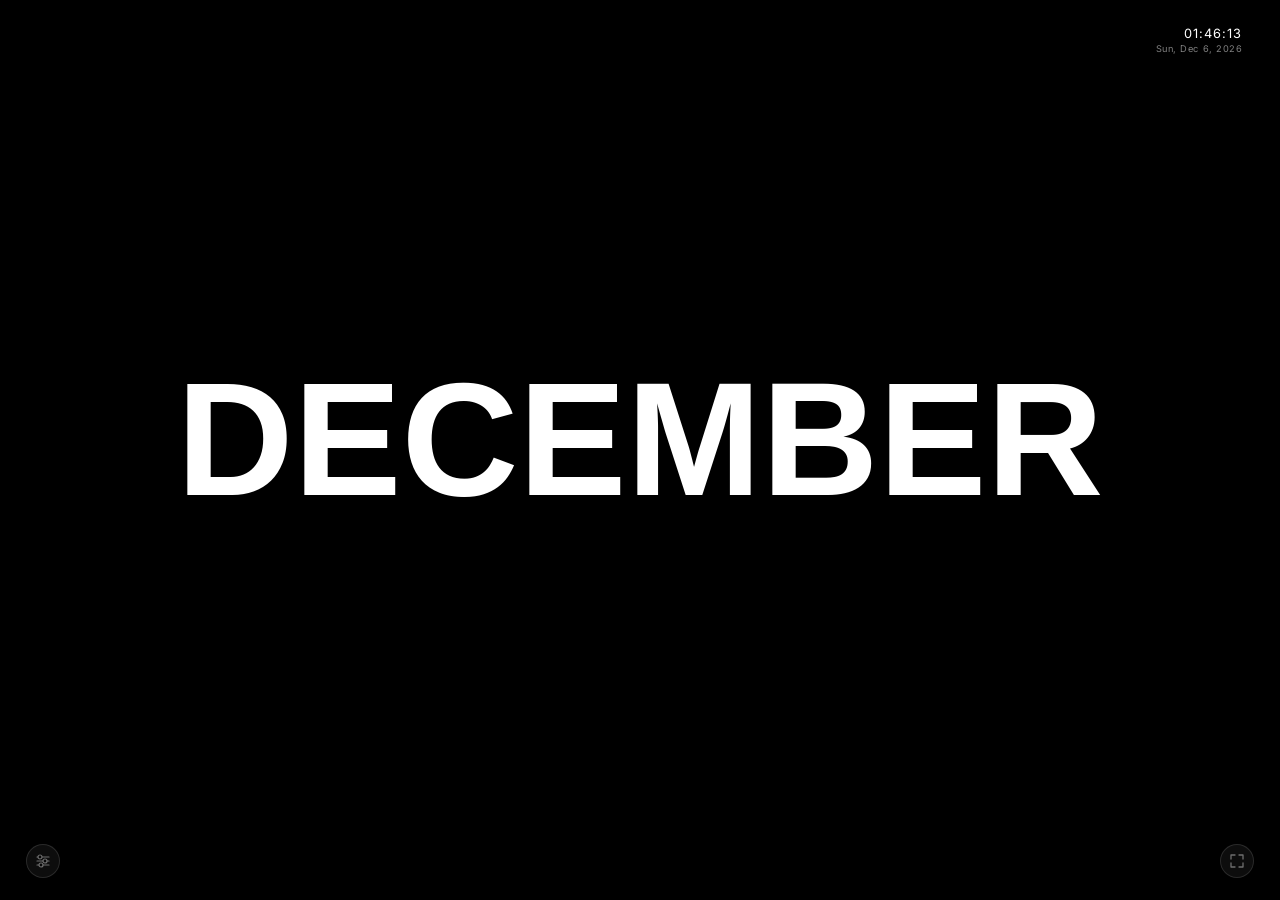
==== Animated-Months-Live-Wallpaper.html @ 63a3020a "Add files via upload" ====
<!DOCTYPE html>
<html lang="en">
<head>
  <meta charset="UTF-8">
  <meta name="viewport" content="width=device-width, initial-scale=1.0, viewport-fit=cover">
  <title>Animated Months — Live Wallpaper</title>
  <meta name="description" content="Animated live wallpaper displaying the current month with customisable fonts, languages, and breathing motion.">
  <meta name="theme-color" content="#000000">
  <meta property="og:title" content="Animated Months — Live Wallpaper">
  <meta property="og:description" content="Minimal animated wallpaper. Full-screen. Multilingual. Customisable.">

  <!--
    Fonts:
    – Latin UI: Inter (400, 900)
    – Latin display alternatives: Poppins 900, Montserrat 900, Rubik Mono One
    – Script-specific (locked to their language):
        Reem Kufi 700 → Persian / Arabic
        Noto Sans Hebrew 900 → Hebrew
        Noto Sans JP 900 → Japanese
  -->
  <link rel="preconnect" href="https://fonts.googleapis.com">
  <link rel="preconnect" href="https://fonts.gstatic.com" crossorigin>
  <link href="https://fonts.googleapis.com/css2?family=Inter:wght@400;900&family=Poppins:wght@900&family=Montserrat:wght@900&family=Rubik+Mono+One&family=Monoton&family=Reem+Kufi:wght@700&family=Noto+Sans+Hebrew:wght@900&family=Noto+Sans+JP:wght@900&display=swap" rel="stylesheet">

  <style>
    /* ─────────────────────────────────────────
       RESET & BASE
    ───────────────────────────────────────── */
    *, *::before, *::after {
      margin: 0;
      padding: 0;
      box-sizing: border-box;
    }

    body {
      width: 100vw;
      height: 100dvh; /* dvh = dynamic viewport height — fixes mobile browser-chrome overlap */
      overflow: hidden;
      background: #000;
      cursor: default;
      font-family: 'Inter', 'Helvetica Neue', sans-serif;
      -webkit-font-smoothing: antialiased;
      -moz-osx-font-smoothing: grayscale;
    }

    /* ─────────────────────────────────────────
       CANVAS — fills viewport, Retina-aware
       (pixel dimensions set by JS via devicePixelRatio)
    ───────────────────────────────────────── */
    #canvas {
      position: fixed;
      inset: 0;
      width: 100%;
      height: 100%;
      display: block;
      touch-action: none; /* prevent accidental scroll/zoom on mobile tap */
      cursor: pointer;    /* hints that canvas is tappable (pause/resume) */
    }

    /* ─────────────────────────────────────────
       SCREEN DIM OVERLAY
       Black layer, opacity controlled by slider
    ───────────────────────────────────────── */
    #dimOverlay {
      position: fixed;
      inset: 0;
      background: #000;
      opacity: 0;
      pointer-events: none;
      z-index: 10;
      transition: opacity 0.4s ease;
    }

    /* ─────────────────────────────────────────
       DATE / TIME — top right
       Frosted pill so it's legible on any background
    ───────────────────────────────────────── */
    #datetime {
      position: fixed;
      top: clamp(16px, 2.2vh, 30px);
      right: clamp(16px, 2vw, 30px);
      z-index: 20;
      display: flex;
      flex-direction: column;
      align-items: flex-end;
      gap: 3px;
      padding: 8px 12px;
      border-radius: 10px;
      background: rgba(0, 0, 0, 0.28);
      backdrop-filter: blur(12px) saturate(1.1);
      -webkit-backdrop-filter: blur(12px) saturate(1.1);
      pointer-events: none;
    }

    #dt-time {
      font-size: clamp(11px, 1vw, 15px);
      font-weight: 400;
      letter-spacing: 0.08em;
      color: #fff;
      line-height: 1;
    }

    #dt-date {
      font-size: clamp(8px, 0.72vw, 11px);
      font-weight: 400;
      letter-spacing: 0.06em;
      color: rgba(255, 255, 255, 0.5);
      line-height: 1;
    }

    /* ─────────────────────────────────────────
       FULLSCREEN BUTTON — bottom right
    ───────────────────────────────────────── */
    #fullscreenBtn {
      position: fixed;
      bottom: clamp(16px, 2.5vh, 30px);
      right: clamp(16px, 2vw, 30px);
      z-index: 30;
      width: 34px;
      height: 34px;
      border-radius: 50%;
      border: 1px solid rgba(255, 255, 255, 0.12);
      background: rgba(255, 255, 255, 0.05);
      backdrop-filter: blur(10px);
      -webkit-backdrop-filter: blur(10px);
      cursor: pointer;
      display: flex;
      align-items: center;
      justify-content: center;
      transition: border-color 0.2s ease, background 0.2s ease;
    }

    #fullscreenBtn:hover {
      border-color: rgba(255, 255, 255, 0.25);
      background: rgba(255, 255, 255, 0.1);
    }

    #fullscreenBtn svg {
      opacity: 0.4;
      transition: opacity 0.2s ease;
    }

    #fullscreenBtn:hover svg {
      opacity: 0.7;
    }

    /* Pause indicator — shown briefly on canvas click */
    #pauseHint {
      position: fixed;
      inset: 0;
      display: flex;
      align-items: center;
      justify-content: center;
      pointer-events: none;
      z-index: 25;
      opacity: 0;
      transition: opacity 0.3s ease;
    }

    #pauseHint.show {
      opacity: 1;
    }

    #pauseHint span {
      font-size: 11px;
      font-weight: 500;
      letter-spacing: 0.18em;
      text-transform: uppercase;
      color: rgba(255, 255, 255, 0.55);
      background: rgba(0, 0, 0, 0.35);
      backdrop-filter: blur(8px);
      -webkit-backdrop-filter: blur(8px);
      padding: 6px 14px;
      border-radius: 20px;
      border: 1px solid rgba(255, 255, 255, 0.1);
    }

    @media (max-width: 480px) {
      #fullscreenBtn {
        bottom: clamp(12px, 2vh, 24px);
        right: 16px;
      }
    }
    #settingsBtn {
      position: fixed;
      bottom: clamp(16px, 2.5vh, 30px);
      left: clamp(16px, 2vw, 30px);
      z-index: 30;
      width: 34px;
      height: 34px;
      border-radius: 50%;
      border: 1px solid rgba(255, 255, 255, 0.12);
      background: rgba(255, 255, 255, 0.05);
      backdrop-filter: blur(10px);
      -webkit-backdrop-filter: blur(10px);
      cursor: pointer;
      display: flex;
      align-items: center;
      justify-content: center;
      transition: border-color 0.2s ease, background 0.2s ease;
    }

    #settingsBtn:hover {
      border-color: rgba(255, 255, 255, 0.25);
      background: rgba(255, 255, 255, 0.1);
    }

    #settingsBtn svg {
      opacity: 0.4;
      transition: opacity 0.2s ease;
    }

    #settingsBtn:hover svg {
      opacity: 0.7;
    }

    /* ─────────────────────────────────────────
       SETTINGS PANEL
       Hidden by default, slides up on open
    ───────────────────────────────────────── */
    #panel {
      position: fixed;
      bottom: calc(clamp(16px, 2.5vh, 30px) + 46px);
      left: clamp(16px, 2vw, 30px);
      z-index: 29;
      width: 236px;
      max-height: calc(100vh - 120px);
      overflow-y: auto;
      overflow-x: hidden;

      /* Scrollbar — subtle */
      scrollbar-width: thin;
      scrollbar-color: rgba(255,255,255,.12) transparent;

      background: rgba(8, 8, 8, 0.85);
      backdrop-filter: blur(28px) saturate(1.3);
      -webkit-backdrop-filter: blur(28px) saturate(1.3);
      border: 1px solid rgba(255, 255, 255, 0.08);
      border-radius: 14px;
      padding: 18px;
      display: flex;
      flex-direction: column;
      gap: 16px;
      box-shadow: 0 12px 48px rgba(0, 0, 0, 0.7);

      /* Hidden state */
      opacity: 0;
      transform: translateY(8px);
      pointer-events: none;
      transition: opacity 0.2s ease, transform 0.2s ease;
    }

    #panel.open {
      opacity: 1;
      transform: translateY(0);
      pointer-events: all;
    }

    /* ─────────────────────────────────────────
       PANEL INTERNALS — shared atoms
    ───────────────────────────────────────── */

    /* Section label */
    .label {
      display: block;
      font-size: 8.5px;
      font-weight: 500;
      letter-spacing: 0.2em;
      text-transform: uppercase;
      color: rgba(255, 255, 255, 0.25);
      margin-bottom: 7px;
    }

    /* Thin rule between sections */
    .rule {
      height: 1px;
      background: rgba(255, 255, 255, 0.06);
    }

    /* ── Day grid — 7 equal columns ── */
    .day-grid {
      display: grid;
      grid-template-columns: repeat(7, 1fr);
      gap: 3px;
    }

    .day-btn {
      font-family: 'Inter', sans-serif;
      font-weight: 600;
      font-size: 9px;
      letter-spacing: 0.04em;
      text-align: center;
      color: rgba(255, 255, 255, 0.32);
      background: transparent;
      border: 1px solid rgba(255, 255, 255, 0.08);
      border-radius: 5px;
      padding: 7px 2px 9px;  /* extra bottom for dot space */
      cursor: pointer;
      position: relative;
      transition: color 0.15s ease, border-color 0.15s ease, background 0.15s ease;
      user-select: none;
    }

    .day-btn:hover {
      color: rgba(255, 255, 255, 0.65);
      border-color: rgba(255, 255, 255, 0.18);
    }

    .day-btn.active {
      color: #fff;
      border-color: rgba(255, 255, 255, 0.45);
      background: rgba(255, 255, 255, 0.06);
    }

    /* Today indicator dot */
    .day-btn.today::after {
      content: '';
      position: absolute;
      bottom: 3px;
      left: 50%;
      transform: translateX(-50%);
      width: 3px;
      height: 3px;
      border-radius: 50%;
      background: rgba(255, 255, 255, 0.35);
    }

    .day-btn.active.today::after {
      background: rgba(255, 255, 255, 0.8);
    }

    /* ── Toggle switch ── */
    .row {
      display: flex;
      align-items: center;
      justify-content: space-between;
    }

    .row-label {
      font-size: 11.5px;
      font-weight: 400;
      color: rgba(255, 255, 255, 0.5);
      letter-spacing: 0.01em;
    }

    .toggle {
      position: relative;
      width: 34px;
      height: 19px;
      flex-shrink: 0;
    }

    .toggle input {
      position: absolute;
      opacity: 0;
      width: 0;
      height: 0;
    }

    .track {
      position: absolute;
      inset: 0;
      border-radius: 100px;
      background: rgba(255, 255, 255, 0.1);
      cursor: pointer;
      transition: background 0.2s ease;
    }

    .toggle input:checked + .track {
      background: rgba(255, 255, 255, 0.5);
    }

    .track::after {
      content: '';
      position: absolute;
      top: 2.5px;
      left: 2.5px;
      width: 14px;
      height: 14px;
      border-radius: 50%;
      background: #fff;
      transition: transform 0.2s ease;
    }

    .toggle input:checked + .track::after {
      transform: translateX(15px);
    }

    /* ── Color picker ── */
    .color-wrap {
      position: relative;
      width: 26px;
      height: 26px;
      border-radius: 50%;
      border: 1.5px solid rgba(255, 255, 255, 0.15);
      overflow: hidden;
      cursor: pointer;
      flex-shrink: 0;
    }

    .color-wrap input[type="color"] {
      position: absolute;
      inset: -5px;
      width: calc(100% + 10px);
      height: calc(100% + 10px);
      opacity: 0;
      cursor: pointer;
      border: none;
      padding: 0;
    }

    .color-preview {
      position: absolute;
      inset: 0;
      border-radius: 50%;
      pointer-events: none;
    }

    /* ── Range slider ── */
    input[type="range"] {
      -webkit-appearance: none;
      appearance: none;
      width: 100%;
      height: 2px;
      background: rgba(255, 255, 255, 0.12);
      border-radius: 2px;
      outline: none;
      cursor: pointer;
      margin-top: 9px;
      display: block;
    }

    input[type="range"]::-webkit-slider-thumb {
      -webkit-appearance: none;
      width: 13px;
      height: 13px;
      border-radius: 50%;
      background: #fff;
      cursor: pointer;
      box-shadow: 0 0 0 1px rgba(0,0,0,0.2);
    }

    input[type="range"]::-moz-range-thumb {
      width: 13px;
      height: 13px;
      border-radius: 50%;
      background: #fff;
      cursor: pointer;
      border: none;
    }

    /* ── Language / Font pill buttons ── */
    .chip-grid {
      display: flex;
      flex-wrap: wrap;
      gap: 4px;
    }

    .chip {
      font-family: 'Inter', sans-serif;
      font-size: 9.5px;
      font-weight: 400;
      letter-spacing: 0.03em;
      color: rgba(255, 255, 255, 0.38);
      background: transparent;
      border: 1px solid rgba(255, 255, 255, 0.09);
      border-radius: 5px;
      padding: 4px 7px;
      cursor: pointer;
      white-space: nowrap;
      transition: color 0.15s ease, border-color 0.15s ease, background 0.15s ease;
      user-select: none;
      line-height: 1.2;
    }

    .chip:hover {
      color: rgba(255, 255, 255, 0.7);
      border-color: rgba(255, 255, 255, 0.18);
    }

    .chip.active {
      color: #fff;
      border-color: rgba(255, 255, 255, 0.45);
      background: rgba(255, 255, 255, 0.06);
    }

    /* Font section locked for script languages */
    #fontSection.locked {
      opacity: 0.22;
      pointer-events: none;
      user-select: none;
    }

    #fontSection.locked .label::after {
      content: ' — N/A';
      opacity: 0.6;
    }

    /* ─────────────────────────────────────────
       RESPONSIVE — small screens (phones)
    ───────────────────────────────────────── */
    @media (max-width: 480px) {
      #panel {
        width: calc(100vw - 32px);
        left: 16px;
        right: 16px;
        bottom: calc(clamp(12px, 2vh, 24px) + 46px);
        padding: 14px;
        gap: 12px;
        max-height: calc(100dvh - 100px);
      }

      #settingsBtn {
        bottom: clamp(12px, 2vh, 24px);
        left: 16px;
      }

      #datetime {
        top: 12px;
        right: 12px;
      }

      .day-grid {
        grid-template-columns: repeat(4, 1fr);
      }
    }

    @media (max-width: 360px) {
      #panel {
        width: calc(100vw - 24px);
        left: 12px;
        padding: 12px;
      }
    }

    /* Landscape phones — keep panel from overflowing vertically */
    @media (max-height: 500px) {
      #panel {
        max-height: calc(100dvh - 80px);
        bottom: calc(12px + 42px);
      }
      #settingsBtn {
        bottom: 12px;
      }
    }
  </style>
</head>
<body>

  <!-- Main canvas — day label drawn here -->
  <canvas id="canvas"></canvas>

  <!-- Screen dim overlay — controlled by slider -->
  <div id="dimOverlay"></div>

  <!-- Live clock — top right -->
  <div id="datetime" aria-live="polite">
    <div id="dt-time"></div>
    <div id="dt-date"></div>
  </div>

  <!-- Fullscreen button — bottom right -->
  <button id="fullscreenBtn" aria-label="Toggle fullscreen" title="Fullscreen">
    <svg id="fsIcon" width="16" height="16" viewBox="0 0 16 16" fill="none" xmlns="http://www.w3.org/2000/svg">
      <path d="M2 6V2h4M10 2h4v4M14 10v4h-4M6 14H2v-4" stroke="white" stroke-width="1.3" stroke-linecap="round" stroke-linejoin="round"/>
    </svg>
  </button>

  <!-- Pause hint — fades in/out on canvas tap -->
  <div id="pauseHint"><span id="pauseHintText">Paused</span></div>

  <!-- Settings icon — bottom left -->
  <button id="settingsBtn" aria-label="Open settings" aria-expanded="false">
    <svg width="16" height="16" viewBox="0 0 16 16" fill="none" xmlns="http://www.w3.org/2000/svg">
      <!-- Three horizontal control sliders — modern settings metaphor -->
      <line x1="2" y1="4"  x2="14" y2="4"  stroke="white" stroke-width="1.2" stroke-linecap="round"/>
      <line x1="2" y1="8"  x2="14" y2="8"  stroke="white" stroke-width="1.2" stroke-linecap="round"/>
      <line x1="2" y1="12" x2="14" y2="12" stroke="white" stroke-width="1.2" stroke-linecap="round"/>
      <!-- Slider thumb markers at staggered positions -->
      <circle cx="5"  cy="4"  r="2" fill="black" stroke="white" stroke-width="1.2"/>
      <circle cx="10" cy="8"  r="2" fill="black" stroke="white" stroke-width="1.2"/>
      <circle cx="6"  cy="12" r="2" fill="black" stroke="white" stroke-width="1.2"/>
    </svg>
  </button>

  <!-- Settings panel — hidden by default -->
  <div id="panel" role="dialog" aria-label="Settings">

    <!-- Month selector — defaults to current month -->
    <div>
      <span class="label">Month</span>
      <div class="day-grid" style="grid-template-columns: repeat(4, 1fr);">
        <button class="day-btn" data-day="0">JAN</button>
        <button class="day-btn" data-day="1">FEB</button>
        <button class="day-btn" data-day="2">MAR</button>
        <button class="day-btn" data-day="3">APR</button>
        <button class="day-btn" data-day="4">MAY</button>
        <button class="day-btn" data-day="5">JUN</button>
        <button class="day-btn" data-day="6">JUL</button>
        <button class="day-btn" data-day="7">AUG</button>
        <button class="day-btn" data-day="8">SEP</button>
        <button class="day-btn" data-day="9">OCT</button>
        <button class="day-btn" data-day="10">NOV</button>
        <button class="day-btn" data-day="11">DEC</button>
      </div>
    </div>

    <div class="rule"></div>

    <!-- Language -->
    <div>
      <span class="label">Language</span>
      <div class="chip-grid" id="langGrid">
        <button class="chip active" data-lang="en">EN</button>
        <button class="chip" data-lang="fr">FR</button>
        <button class="chip" data-lang="de">DE</button>
        <button class="chip" data-lang="es">ES</button>
        <button class="chip" data-lang="ja">JA 日</button>
        <button class="chip" data-lang="fa">FA ف</button>
        <button class="chip" data-lang="he">HE ע</button>
      </div>
    </div>

    <div class="rule"></div>

    <!-- Animation -->
    <div>
      <span class="label">Animation</span>
      <div class="row">
        <span class="row-label">Breathing motion</span>
        <label class="toggle" aria-label="Toggle animation">
          <input type="checkbox" id="animToggle">
          <div class="track"></div>
        </label>
      </div>
    </div>

    <div class="rule"></div>

    <!-- Colours — background and text -->
    <div>
      <span class="label">Colours</span>
      <div class="row" style="margin-bottom: 8px;">
        <span class="row-label">Background</span>
        <div class="color-wrap">
          <div class="color-preview" id="bgPreview" style="background:#000"></div>
          <input type="color" id="bgPicker" value="#000000" aria-label="Background colour">
        </div>
      </div>
      <div class="row">
        <span class="row-label">Text</span>
        <div class="color-wrap">
          <div class="color-preview" id="fgPreview" style="background:#fff"></div>
          <input type="color" id="fgPicker" value="#ffffff" aria-label="Text colour">
        </div>
      </div>
    </div>

    <div class="rule"></div>

    <!-- Screen dim -->
    <div>
      <span class="label">Dim — <span id="dimVal">0</span>%</span>
      <input type="range" id="dimSlider" min="0" max="50" value="0" step="1" aria-label="Screen dim">
    </div>

    <div class="rule"></div>

    <!-- Font -->
    <div id="fontSection">
      <span class="label">Font</span>
      <div class="chip-grid" id="fontGrid">
        <button class="chip active" data-font="Inter">Inter</button>
        <button class="chip" data-font="Poppins">Poppins</button>
        <button class="chip" data-font="Montserrat">Montserrat</button>
        <button class="chip" data-font="Rubik Mono One">Rubik Mono</button>
        <button class="chip" data-font="Monoton">Monoton</button>
      </div>
    </div>

  </div><!-- /panel -->

<script>
  /* ═══════════════════════════════════════════════════════
     MONTH & LANGUAGE DATA
     All translations — month index 0 = January (matches Date.getMonth())
     Hebrew months follow the civil calendar order (Tishri = month 0 in
     the traditional count but mapped here to Jan for simplicity of display)
  ═══════════════════════════════════════════════════════ */
  const MONTHS_ALL = {
    en: { 0:'JANUARY',   1:'FEBRUARY',  2:'MARCH',     3:'APRIL',     4:'MAY',       5:'JUNE',
          6:'JULY',      7:'AUGUST',    8:'SEPTEMBER', 9:'OCTOBER',  10:'NOVEMBER', 11:'DECEMBER'  },
    fr: { 0:'JANVIER',   1:'FÉVRIER',   2:'MARS',      3:'AVRIL',     4:'MAI',       5:'JUIN',
          6:'JUILLET',   7:'AOÛT',      8:'SEPTEMBRE', 9:'OCTOBRE',  10:'NOVEMBRE', 11:'DÉCEMBRE'  },
    de: { 0:'JANUAR',    1:'FEBRUAR',   2:'MÄRZ',      3:'APRIL',     4:'MAI',       5:'JUNI',
          6:'JULI',      7:'AUGUST',    8:'SEPTEMBER', 9:'OKTOBER',  10:'NOVEMBER', 11:'DEZEMBER'  },
    es: { 0:'ENERO',     1:'FEBRERO',   2:'MARZO',     3:'ABRIL',     4:'MAYO',      5:'JUNIO',
          6:'JULIO',     7:'AGOSTO',    8:'SEPTIEMBRE',9:'OCTUBRE',  10:'NOVIEMBRE',11:'DICIEMBRE'  },
    ja: { 0:'一月',      1:'二月',      2:'三月',      3:'四月',      4:'五月',      5:'六月',
          6:'七月',      7:'八月',      8:'九月',      9:'十月',     10:'十一月',   11:'十二月'     },
    fa: { 0:'فروردین',  1:'اردیبهشت', 2:'خرداد',    3:'تیر',       4:'مرداد',    5:'شهریور',
          6:'مهر',      7:'آبان',      8:'آذر',       9:'دی',       10:'بهمن',     11:'اسفند'      },
    he: { 0:'תִּשׁרִי', 1:'חֶשְׁוָן', 2:'כִּסְלֵו', 3:'טֵבֵת',   4:'שְׁבָט',   5:'אֲדָר',
          6:'נִיסָן',   7:'אִייָר',   8:'סִיוָן',    9:'תַּמּוּז',10:'אָב',      11:'אֱלוּל'     },
  };

  /* Languages that use their own script — font picker locked */
  const SCRIPT_LANGS = new Set(['ja', 'fa', 'he']);

  /* Script-language → font override (canvas rendering) */
  const LANG_FONT = {
    ja: '"Noto Sans JP"',
    fa: '"Reem Kufi"',
    he: '"Noto Sans Hebrew"',
  };

  /* ═══════════════════════════════════════════════════════
     STATE
  ═══════════════════════════════════════════════════════ */
  const thisMonth  = new Date().getMonth(); // real calendar month (0–11), never mutated
  let currentMonth = thisMonth;
  let currentLang  = 'en';
  let fontName    = 'Inter';
  let BG          = '#000000';
  let FG          = '#ffffff';
  let animated    = false;
  let animTime    = 0;
  let lastTs      = null;
  let paused      = false;  // pause-on-click toggle
  let dirty       = true;   // force a redraw whenever state changes

  /* ═══════════════════════════════════════════════════════
     PERSISTENCE — save / load state via localStorage
  ═══════════════════════════════════════════════════════ */
  const STORAGE_KEY = 'wallpaper_months_v1';

  function saveState() {
    dirty = true; // mark canvas for redraw on any settings change
    try {
      const dim = document.getElementById('dimSlider').value;
      localStorage.setItem(STORAGE_KEY, JSON.stringify({
        currentMonth, currentLang, fontName, BG, FG, animated,
        dim: parseInt(dim, 10),
      }));
    } catch (e) { /* quota or private-mode — silently ignore */ }
  }

  function loadState() {
    try {
      const raw = localStorage.getItem(STORAGE_KEY);
      if (!raw) return null;
      const s = JSON.parse(raw);
      return {
        currentMonth : (Number.isInteger(s.currentMonth) && s.currentMonth >= 0 && s.currentMonth <= 11) ? s.currentMonth : null,
        currentLang  : (typeof s.currentLang  === 'string' && MONTHS_ALL[s.currentLang])                 ? s.currentLang  : null,
        fontName     : (typeof s.fontName     === 'string' && s.fontName.length)                          ? s.fontName     : null,
        BG           : (typeof s.BG           === 'string' && /^#[0-9a-f]{6}$/i.test(s.BG))              ? s.BG           : null,
        FG           : (typeof s.FG           === 'string' && /^#[0-9a-f]{6}$/i.test(s.FG))              ? s.FG           : null,
        animated     : (typeof s.animated     === 'boolean')                                               ? s.animated     : null,
        dim          : (Number.isInteger(s.dim) && s.dim >= 0 && s.dim <= 50)                             ? s.dim          : null,
      };
    } catch (e) { return null; }
  }

  /* ═══════════════════════════════════════════════════════
     CANVAS — Retina / 4K sharp rendering
     CSS size = viewport; pixel buffer = CSS × dpr
  ═══════════════════════════════════════════════════════ */
  const canvas = document.getElementById('canvas');
  const ctx    = canvas.getContext('2d');
  let W, H, DPR;

  function resize() {
    DPR = window.devicePixelRatio || 1;
    W   = window.innerWidth;
    H   = window.innerHeight;

    /* Physical pixel dimensions for sharpness */
    canvas.width  = Math.round(W * DPR);
    canvas.height = Math.round(H * DPR);

    /* CSS display size stays at logical pixels */
    canvas.style.width  = W + 'px';
    canvas.style.height = H + 'px';

    /* Reset any accumulated transform, then re-apply DPR scale */
    ctx.setTransform(DPR, 0, 0, DPR, 0, 0);
  }

  /* Debounced resize — prevents excessive canvas reallocation while dragging */
  let resizeTimer;
  window.addEventListener('resize', () => {
    clearTimeout(resizeTimer);
    resizeTimer = setTimeout(() => { resize(); dirty = true; }, 100);
  });

  /* ═══════════════════════════════════════════════════════
     FONT HELPER
     Builds canvas font string with correct weight & fallback
  ═══════════════════════════════════════════════════════ */
  function resolveFont(sizePx) {
    /* Script languages always use their dedicated font */
    if (SCRIPT_LANGS.has(currentLang)) {
      const weight = currentLang === 'fa' ? '700' : '900';
      return `${weight} ${sizePx}px ${LANG_FONT[currentLang]}, sans-serif`;
    }

    /* Latin fonts — all loaded at 900 except Rubik Mono One (no weight axis) */
    const weight = fontName === 'Rubik Mono One' ? '400' : '900';
    return `${weight} ${sizePx}px "${fontName}", "Helvetica Neue", sans-serif`;
  }

  /* ═══════════════════════════════════════════════════════
     RTL DIRECTION — Persian and Hebrew
  ═══════════════════════════════════════════════════════ */
  function isRTL() {
    return currentLang === 'fa' || currentLang === 'he';
  }

  /* ═══════════════════════════════════════════════════════
     FONT SIZE — clamp equivalent for canvas
     Scales with viewport, respects min/max in logical px
  ═══════════════════════════════════════════════════════ */
  function labelFontSize() {
    /* Equivalent to clamp(48px, 18vmin, 220px) */
    const vmin = Math.min(W, H);
    return Math.min(Math.max(vmin * 0.18, 48), 220);
  }

  /* ═══════════════════════════════════════════════════════
     RENDER — called every frame
  ═══════════════════════════════════════════════════════ */
  function render(ts) {
    /* In static mode, skip redraw unless something changed */
    if (!animated && !dirty) {
      requestAnimationFrame(render);
      return;
    }

    /* Accumulate animation time only when animated and not paused */
    if (lastTs !== null && animated && !paused) {
      animTime += (ts - lastTs) / 1000;
    }
    lastTs = ts;
    dirty  = false;

    /* ── Background ── */
    ctx.fillStyle = BG;
    ctx.fillRect(0, 0, W, H);

    /* ── Setup font ── */
    const fs = labelFontSize();
    ctx.font         = resolveFont(fs);
    ctx.textBaseline = 'middle';
    ctx.fillStyle    = FG;

    const label = MONTHS_ALL[currentLang][currentMonth];

    if (!animated) {
      /* ── Static draw — perfectly centred, no transforms ── */
      ctx.textAlign = 'center';
      ctx.direction = isRTL() ? 'rtl' : 'ltr';
      ctx.fillText(label, W / 2, H / 2);
      ctx.direction = 'ltr';

    } else {
      /* ── Per-character independent stretch ──────────────────────
         Each glyph gets its own scaleX and scaleY driven by unique
         sine-wave phases, so letters breathe independently.

         The text BLOCK stays locked to the viewport centre:
           • Character positions are computed from unscaled advance
             widths, so the overall footprint doesn't drift.
           • Each glyph scales around its own centre point, so it
             squishes / stretches in place without moving neighbours.

         Phase seed: golden-angle steps (≈ 2.399 rad) give the best
         spread across the unit circle — no two characters share a
         perceptible rhythm.
      ── */
      const t  = animTime;
      const τ  = Math.PI * 2;
      const φ0 = 2.39996323; // golden angle (rad)

      /* Split into Unicode code-points so emoji / CJK count as 1 */
      const chars = [...label];
      if (isRTL()) chars.reverse();

      /* Measure every character at the current font — advance widths */
      ctx.textAlign = 'left';
      ctx.direction = 'ltr';
      const advances = chars.map(ch => ctx.measureText(ch).width);
      const totalW   = advances.reduce((s, w) => s + w, 0);

      /* Start x so the whole block is horizontally centred */
      let x = W / 2 - totalW / 2;

      chars.forEach((ch, i) => {
        const φ = i * φ0; // unique phase seed per character

        /* Horizontal scale: two waves, different periods & phases */
        const sX = 1
          + 0.20 * Math.sin((t /  7.3) * τ + φ * 1.00)        // 7.3s  fast ripple
          + 0.09 * Math.sin((t / 13.1) * τ + φ * 2.41 + 1.1); // 13.1s slow swell

        /* Vertical scale: two waves, fully independent of sX */
        const sY = 1
          + 0.17 * Math.sin((t /  9.7) * τ + φ * 1.61 + 0.7)  // 9.7s
          + 0.07 * Math.sin((t /  6.1) * τ + φ * 2.73 + 2.3); // 6.1s  faster twitch

        /* Centre of this character in canvas space */
        const cx = x + advances[i] / 2;

        ctx.save();
        ctx.translate(cx, H / 2);    // anchor to character centre, vertically locked
        ctx.scale(sX, sY);           // stretch around that centre — no positional drift
        ctx.fillText(ch, 0, 0);      // draw at origin (= the translated centre)
        ctx.restore();

        /* Advance by the UNSCALED width so the block stays centred */
        x += advances[i];
      });

      ctx.direction = 'ltr'; // reset
    }

    requestAnimationFrame(render);
  }

  /* ═══════════════════════════════════════════════════════
     CLOCK — updates every second, uses browser locale
     new Date() always reflects the user's local timezone
  ═══════════════════════════════════════════════════════ */
  function updateClock() {
    const now    = new Date();
    const locale = navigator.language || 'en-GB';

    /* HH:MM:SS — explicit formatting avoids locale 12h ambiguity */
    const hh = String(now.getHours()).padStart(2, '0');
    const mm = String(now.getMinutes()).padStart(2, '0');
    const ss = String(now.getSeconds()).padStart(2, '0');

    document.getElementById('dt-time').textContent = `${hh}:${mm}:${ss}`;
    document.getElementById('dt-date').textContent  = now.toLocaleDateString(locale, {
      weekday: 'short', day: 'numeric', month: 'short', year: 'numeric',
    });
  }

  /* ═══════════════════════════════════════════════════════
     MONTH SELECTOR
  ═══════════════════════════════════════════════════════ */
  function setMonth(idx) {
    currentMonth = idx;
    saveState();
    document.querySelectorAll('.day-btn').forEach(btn => {
      const m = parseInt(btn.dataset.day, 10);
      btn.classList.toggle('active',   m === idx);
      btn.classList.toggle('today',    m === thisMonth);
    });
  }

  /* ═══════════════════════════════════════════════════════
     SETTINGS PANEL
  ═══════════════════════════════════════════════════════ */
  const panel       = document.getElementById('panel');
  const settingsBtn = document.getElementById('settingsBtn');

  function togglePanel(force) {
    const isOpen = typeof force === 'boolean' ? force : !panel.classList.contains('open');
    panel.classList.toggle('open', isOpen);
    settingsBtn.setAttribute('aria-expanded', String(isOpen));
  }

  settingsBtn.addEventListener('click', e => {
    e.stopPropagation();
    togglePanel();
  });

  /* Close panel on outside click */
  document.addEventListener('click', e => {
    if (!panel.contains(e.target) && e.target !== settingsBtn) {
      togglePanel(false);
    }
  });

  /* Close on Escape */
  document.addEventListener('keydown', e => {
    if (e.key === 'Escape') togglePanel(false);
  });

  /* ═══════════════════════════════════════════════════════
     CONTROL WIRING
  ═══════════════════════════════════════════════════════ */

  /* Month buttons */
  document.querySelectorAll('.day-btn').forEach(btn =>
    btn.addEventListener('click', () => setMonth(parseInt(btn.dataset.day, 10)))
  );

  /* Language chips */
  const fontSection = document.getElementById('fontSection');

  document.querySelectorAll('#langGrid .chip').forEach(btn => {
    btn.addEventListener('click', () => {
      document.querySelectorAll('#langGrid .chip').forEach(b => b.classList.remove('active'));
      btn.classList.add('active');
      currentLang = btn.dataset.lang;
      saveState();

      /* Lock font picker for script languages */
      fontSection.classList.toggle('locked', SCRIPT_LANGS.has(currentLang));
    });
  });

  /* Animation toggle */
  document.getElementById('animToggle').addEventListener('change', function () {
    animated = this.checked;
    if (!animated) animTime = 0;
    saveState();
  });

  /* Background colour */
  document.getElementById('bgPicker').addEventListener('input', function () {
    BG = this.value;
    document.getElementById('bgPreview').style.background = BG;
    saveState();
  });

  /* Text colour */
  document.getElementById('fgPicker').addEventListener('input', function () {
    FG = this.value;
    document.getElementById('fgPreview').style.background = FG;
    saveState();
  });

  /* Screen dim slider */
  document.getElementById('dimSlider').addEventListener('input', function () {
    const pct = parseInt(this.value, 10);
    document.getElementById('dimVal').textContent       = pct;
    document.getElementById('dimOverlay').style.opacity = pct / 100;
    saveState();
  });

  /* Font chips — each rendered in its own typeface for preview */
  document.querySelectorAll('#fontGrid .chip').forEach(btn => {
    btn.style.fontFamily = `"${btn.dataset.font}", sans-serif`;
    btn.addEventListener('click', () => {
      document.querySelectorAll('#fontGrid .chip').forEach(b => b.classList.remove('active'));
      btn.classList.add('active');
      fontName = btn.dataset.font;
      saveState();
    });
  });

  /* ═══════════════════════════════════════════════════════
     PAUSE ON CANVAS CLICK / TAP
     Tapping the canvas pauses/resumes the animation when
     animated mode is on. A brief toast confirms the action.
  ═══════════════════════════════════════════════════════ */
  const pauseHint     = document.getElementById('pauseHint');
  const pauseHintText = document.getElementById('pauseHintText');
  let pauseHintTimer;

  canvas.addEventListener('click', () => {
    if (!animated) return; // nothing to pause in static mode
    paused = !paused;
    pauseHintText.textContent = paused ? 'Paused — tap to resume' : 'Resumed';
    pauseHint.classList.add('show');
    clearTimeout(pauseHintTimer);
    pauseHintTimer = setTimeout(() => pauseHint.classList.remove('show'), 1400);
  });

  /* ═══════════════════════════════════════════════════════
     FULLSCREEN TOGGLE
  ═══════════════════════════════════════════════════════ */
  const fullscreenBtn = document.getElementById('fullscreenBtn');

  function updateFsIcon() {
    const isFs = !!document.fullscreenElement;
    /* Swap between expand (enter) and compress (exit) icon */
    document.getElementById('fsIcon').innerHTML = isFs
      ? '<path d="M6 2H2v4M10 2h4v4M14 10v4h-4M6 14H2v-4M6 6l-4-4M10 6l4-4M10 10l4 4M6 10l-4 4" stroke="white" stroke-width="1.3" stroke-linecap="round" stroke-linejoin="round"/>'
      : '<path d="M2 6V2h4M10 2h4v4M14 10v4h-4M6 14H2v-4" stroke="white" stroke-width="1.3" stroke-linecap="round" stroke-linejoin="round"/>';
  }

  fullscreenBtn.addEventListener('click', () => {
    if (!document.fullscreenElement) {
      document.documentElement.requestFullscreen().catch(() => {});
    } else {
      document.exitFullscreen().catch(() => {});
    }
  });

  document.addEventListener('fullscreenchange', updateFsIcon);

  /* ═══════════════════════════════════════════════════════
     INITIALISE
  ═══════════════════════════════════════════════════════ */
  resize();

  /* ── Restore persisted state (if any) ── */
  const saved = loadState();
  if (saved) {
    if (saved.currentLang !== null) {
      currentLang = saved.currentLang;
      document.querySelectorAll('#langGrid .chip').forEach(b => {
        b.classList.toggle('active', b.dataset.lang === currentLang);
      });
      document.getElementById('fontSection')
        .classList.toggle('locked', SCRIPT_LANGS.has(currentLang));
    }
    if (saved.fontName !== null) {
      fontName = saved.fontName;
      document.querySelectorAll('#fontGrid .chip').forEach(b => {
        b.classList.toggle('active', b.dataset.font === fontName);
      });
    }
    if (saved.BG !== null) {
      BG = saved.BG;
      document.getElementById('bgPicker').value             = BG;
      document.getElementById('bgPreview').style.background = BG;
    }
    if (saved.FG !== null) {
      FG = saved.FG;
      document.getElementById('fgPicker').value             = FG;
      document.getElementById('fgPreview').style.background = FG;
    }
    if (saved.animated !== null) {
      animated = saved.animated;
      document.getElementById('animToggle').checked = animated;
    }
    if (saved.dim !== null) {
      const slider = document.getElementById('dimSlider');
      slider.value = saved.dim;
      document.getElementById('dimVal').textContent        = saved.dim;
      document.getElementById('dimOverlay').style.opacity  = saved.dim / 100;
    }
  }

  setMonth(saved?.currentMonth ?? thisMonth);
  updateClock();
  setInterval(updateClock, 1000);
  requestAnimationFrame(render);
</script>
</body>
</html>
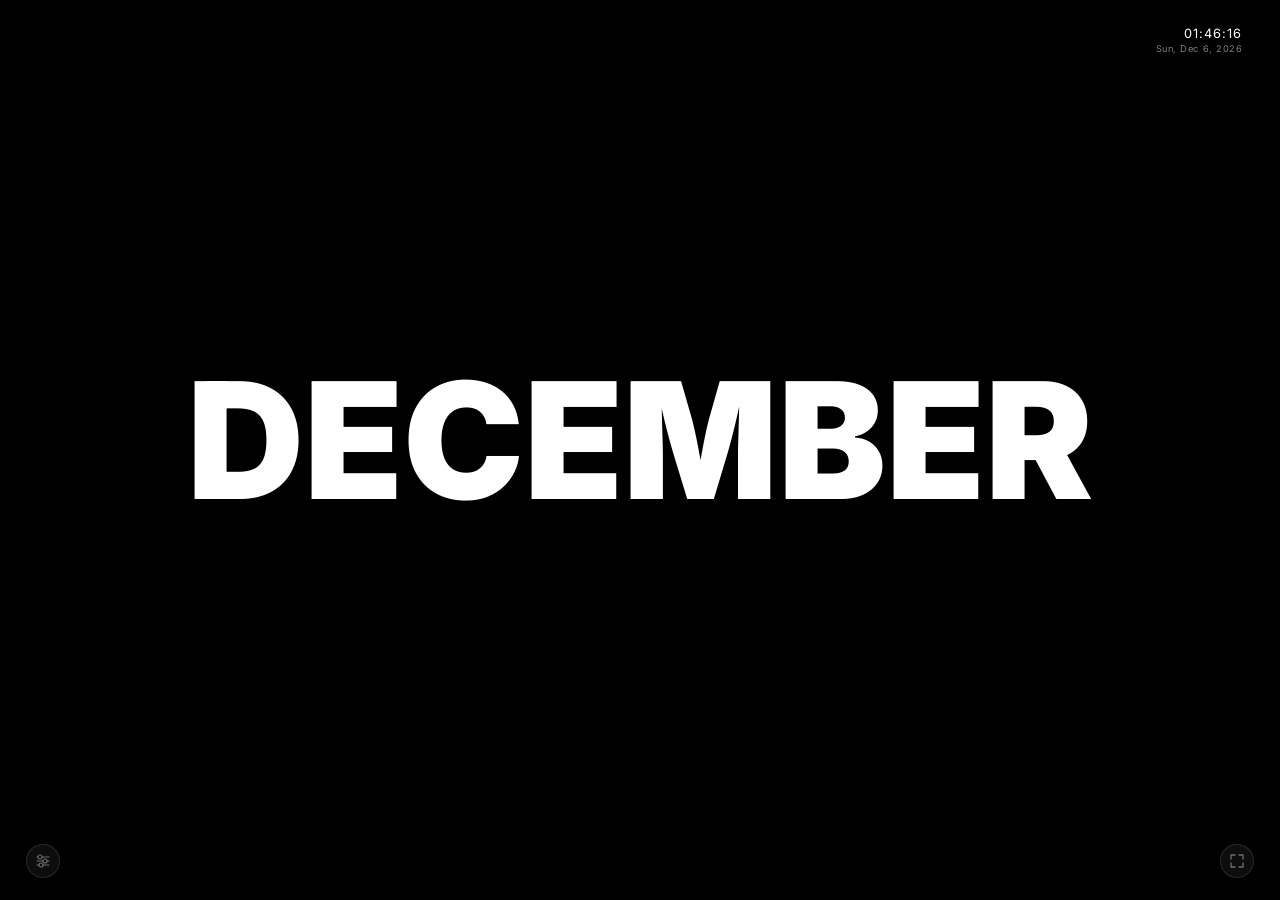
==== commit e370203e: "Polish the web wallpaper and the repo for v1.0.0 Wallpaper fixes: - Persian and Hebrew show the ever" ====
--- a/Animated-Months-Live-Wallpaper.html
+++ b/Animated-Months-Live-Wallpaper.html
@@ -3,24 +3,42 @@
 <head>
   <meta charset="UTF-8">
   <meta name="viewport" content="width=device-width, initial-scale=1.0, viewport-fit=cover">
-  <title>Animated Months — Live Wallpaper</title>
+  <title>Animated Months · Live Wallpaper</title>
   <meta name="description" content="Animated live wallpaper displaying the current month with customisable fonts, languages, and breathing motion.">
   <meta name="theme-color" content="#000000">
-  <meta property="og:title" content="Animated Months — Live Wallpaper">
-  <meta property="og:description" content="Minimal animated wallpaper. Full-screen. Multilingual. Customisable.">
+  <meta property="og:title" content="Animated Months · Live Wallpaper">
+  <meta property="og:description" content="Minimal animated wallpaper. Full screen, seven languages, customisable.">
+  <meta property="og:image" content="https://shazmoghaddam.github.io/animated-months-live-wallpaper/docs/social-preview.png">
+  <link rel="icon" href="data:image/svg+xml,%3Csvg xmlns='http://www.w3.org/2000/svg' viewBox='0 0 32 32'%3E%3Crect width='32' height='32' rx='7' fill='%23000'/%3E%3Cpath d='M8 22V10l8 8 8-8v12' fill='none' stroke='%23fff' stroke-width='2.6' stroke-linecap='round' stroke-linejoin='round'/%3E%3C/svg%3E">
 
   <!--
-    Fonts:
-    – Latin UI: Inter (400, 900)
-    – Latin display alternatives: Poppins 900, Montserrat 900, Rubik Mono One
-    – Script-specific (locked to their language):
-        Reem Kufi 700 → Persian / Arabic
-        Noto Sans Hebrew 900 → Hebrew
-        Noto Sans JP 900 → Japanese
+    Fonts are built into this file, cut down to the characters it uses, so it
+    works offline and makes no third-party requests. To rebuild them after
+    changing any text: python3 scripts/embed-fonts.py (see CONTRIBUTING.md).
+      Latin UI and display: Inter, Poppins 900, Montserrat 900, Rubik Mono One, Monoton
+      Script fonts (locked to their language): Reem Kufi 700 (Persian),
+      Noto Sans Hebrew 900, Noto Sans JP 900
   -->
-  <link rel="preconnect" href="https://fonts.googleapis.com">
-  <link rel="preconnect" href="https://fonts.gstatic.com" crossorigin>
-  <link href="https://fonts.googleapis.com/css2?family=Inter:wght@400;900&family=Poppins:wght@900&family=Montserrat:wght@900&family=Rubik+Mono+One&family=Monoton&family=Reem+Kufi:wght@700&family=Noto+Sans+Hebrew:wght@900&family=Noto+Sans+JP:wght@900&display=swap" rel="stylesheet">
+  <style id="embedded-fonts">/* fonts:start */
+@font-face{font-family:'Inter';font-style:normal;font-weight:100 900;font-display:block;unicode-range:U+20-7E,U+B7,U+C4,U+C9,U+D7,U+DB,U+2013-2014,U+2022;src:url([data-uri]) format('woff2')}
+@font-face{font-family:'Inter';font-style:normal;font-weight:100 900;font-display:block;unicode-range:U+20,U+41,U+C4;src:url([data-uri]) format('woff2')}
+@font-face{font-family:'Poppins';font-style:normal;font-weight:900;font-display:block;unicode-range:U+20-7E,U+B7,U+C4,U+C9,U+D7,U+DB,U+2013-2014,U+2022;src:url([data-uri]) format('woff2')}
+@font-face{font-family:'Montserrat';font-style:normal;font-weight:900;font-display:block;unicode-range:U+20-7E,U+B7,U+C4,U+C9,U+D7,U+DB,U+2013-2014,U+2022;src:url([data-uri]) format('woff2')}
+@font-face{font-family:'Rubik Mono One';font-style:normal;font-weight:400;font-display:block;unicode-range:U+20-5F,U+61-7E,U+B7,U+C4,U+C9,U+D7,U+DB,U+2013-2014,U+2022;src:url([data-uri]) format('woff2')}
+@font-face{font-family:'Monoton';font-style:normal;font-weight:400;font-display:block;unicode-range:U+20-7E,U+B7,U+C4,U+C9,U+D7,U+DB,U+2013-2014,U+2022;src:url([data-uri]) format('woff2')}
+@font-face{font-family:'Reem Kufi';font-style:normal;font-weight:700;font-display:block;unicode-range:U+20,U+622,U+626-628,U+62A,U+62F,U+631,U+633,U+641,U+644-648,U+67E,U+698,U+6A9,U+6CC;src:url([data-uri]) format('woff2')}
+@font-face{font-family:'Noto Sans Hebrew';font-style:normal;font-weight:900;font-display:block;unicode-range:U+20,U+5D0-5D3,U+5D5,U+5D8-5D9,U+5DC,U+5DE,U+5E0-5E2,U+5E4-5E8;src:url([data-uri]) format('woff2')}
+@font-face{font-family:'Noto Sans JP';font-style:normal;font-weight:900;font-display:block;unicode-range:U+516B;src:url([data-uri]) format('woff2')}
+@font-face{font-family:'Noto Sans JP';font-style:normal;font-weight:900;font-display:block;unicode-range:U+4E5D,U+4E94;src:url([data-uri]) format('woff2')}
+@font-face{font-family:'Noto Sans JP';font-style:normal;font-weight:900;font-display:block;unicode-range:U+5341;src:url([data-uri]) format('woff2')}
+@font-face{font-family:'Noto Sans JP';font-style:normal;font-weight:900;font-display:block;unicode-range:U+56DB;src:url([data-uri]) format('woff2')}
+@font-face{font-family:'Noto Sans JP';font-style:normal;font-weight:900;font-display:block;unicode-range:U+4E8C;src:url([data-uri]) format('woff2')}
+@font-face{font-family:'Noto Sans JP';font-style:normal;font-weight:900;font-display:block;unicode-range:U+4E09;src:url([data-uri]) format('woff2')}
+@font-face{font-family:'Noto Sans JP';font-style:normal;font-weight:900;font-display:block;unicode-range:U+4E00;src:url([data-uri]) format('woff2')}
+@font-face{font-family:'Noto Sans JP';font-style:normal;font-weight:900;font-display:block;unicode-range:U+65E5,U+6708;src:url([data-uri]) format('woff2')}
+@font-face{font-family:'Noto Sans JP';font-style:normal;font-weight:900;font-display:block;unicode-range:U+516D;src:url([data-uri]) format('woff2')}
+@font-face{font-family:'Noto Sans JP';font-style:normal;font-weight:900;font-display:block;unicode-range:U+4E03;src:url([data-uri]) format('woff2')}
+/* fonts:end */</style>
 
   <style>
     /* ─────────────────────────────────────────
@@ -33,8 +51,9 @@
     }
 
     body {
-      width: 100vw;
-      height: 100dvh; /* dvh = dynamic viewport height — fixes mobile browser-chrome overlap */
+      width: 100%;
+      height: 100vh;  /* fallback for older browsers */
+      height: 100dvh; /* the height you can actually see, below any browser toolbars */
       overflow: hidden;
       background: #000;
       cursor: default;
@@ -77,8 +96,8 @@
     ───────────────────────────────────────── */
     #datetime {
       position: fixed;
-      top: clamp(16px, 2.2vh, 30px);
-      right: clamp(16px, 2vw, 30px);
+      top: max(clamp(16px, 2.2vh, 30px), env(safe-area-inset-top, 0px));
+      right: max(clamp(16px, 2vw, 30px), env(safe-area-inset-right, 0px));
       z-index: 20;
       display: flex;
       flex-direction: column;
@@ -113,8 +132,8 @@
     ───────────────────────────────────────── */
     #fullscreenBtn {
       position: fixed;
-      bottom: clamp(16px, 2.5vh, 30px);
-      right: clamp(16px, 2vw, 30px);
+      bottom: max(clamp(16px, 2.5vh, 30px), env(safe-area-inset-bottom, 0px));
+      right: max(clamp(16px, 2vw, 30px), env(safe-area-inset-right, 0px));
       z-index: 30;
       width: 34px;
       height: 34px;
@@ -177,14 +196,14 @@
 
     @media (max-width: 480px) {
       #fullscreenBtn {
-        bottom: clamp(12px, 2vh, 24px);
-        right: 16px;
+        bottom: max(clamp(12px, 2vh, 24px), env(safe-area-inset-bottom, 0px));
+        right: max(16px, env(safe-area-inset-right, 0px));
       }
     }
     #settingsBtn {
       position: fixed;
-      bottom: clamp(16px, 2.5vh, 30px);
-      left: clamp(16px, 2vw, 30px);
+      bottom: max(clamp(16px, 2.5vh, 30px), env(safe-area-inset-bottom, 0px));
+      left: max(clamp(16px, 2vw, 30px), env(safe-area-inset-left, 0px));
       z-index: 30;
       width: 34px;
       height: 34px;
@@ -220,11 +239,12 @@
     ───────────────────────────────────────── */
     #panel {
       position: fixed;
-      bottom: calc(clamp(16px, 2.5vh, 30px) + 46px);
-      left: clamp(16px, 2vw, 30px);
+      bottom: calc(max(clamp(16px, 2.5vh, 30px), env(safe-area-inset-bottom, 0px)) + 46px);
+      left: max(clamp(16px, 2vw, 30px), env(safe-area-inset-left, 0px));
       z-index: 29;
-      width: 236px;
+      width: 264px;
       max-height: calc(100vh - 120px);
+      max-height: calc(100dvh - 120px);
       overflow-y: auto;
       overflow-x: hidden;
 
@@ -263,11 +283,11 @@
     /* Section label */
     .label {
       display: block;
-      font-size: 8.5px;
+      font-size: 10px;
       font-weight: 500;
-      letter-spacing: 0.2em;
+      letter-spacing: 0.18em;
       text-transform: uppercase;
-      color: rgba(255, 255, 255, 0.25);
+      color: rgba(255, 255, 255, 0.5);
       margin-bottom: 7px;
     }
 
@@ -277,20 +297,20 @@
       background: rgba(255, 255, 255, 0.06);
     }
 
-    /* ── Day grid — 7 equal columns ── */
+    /* ── Month grid — 4 equal columns, three rows ── */
     .day-grid {
       display: grid;
-      grid-template-columns: repeat(7, 1fr);
+      grid-template-columns: repeat(4, 1fr);
       gap: 3px;
     }
 
     .day-btn {
       font-family: 'Inter', sans-serif;
       font-weight: 600;
-      font-size: 9px;
+      font-size: 10px;
       letter-spacing: 0.04em;
       text-align: center;
-      color: rgba(255, 255, 255, 0.32);
+      color: rgba(255, 255, 255, 0.6);
       background: transparent;
       border: 1px solid rgba(255, 255, 255, 0.08);
       border-radius: 5px;
@@ -312,7 +332,7 @@
       background: rgba(255, 255, 255, 0.06);
     }
 
-    /* Today indicator dot */
+    /* This-month indicator dot */
     .day-btn.today::after {
       content: '';
       position: absolute;
@@ -337,9 +357,9 @@
     }
 
     .row-label {
-      font-size: 11.5px;
+      font-size: 12.5px;
       font-weight: 400;
-      color: rgba(255, 255, 255, 0.5);
+      color: rgba(255, 255, 255, 0.72);
       letter-spacing: 0.01em;
     }
 
@@ -457,15 +477,15 @@
     }
 
     .chip {
-      font-family: 'Inter', sans-serif;
-      font-size: 9.5px;
+      font-family: 'Inter', 'Noto Sans JP', 'Reem Kufi', 'Noto Sans Hebrew', sans-serif;
+      font-size: 11px;
       font-weight: 400;
       letter-spacing: 0.03em;
-      color: rgba(255, 255, 255, 0.38);
+      color: rgba(255, 255, 255, 0.62);
       background: transparent;
       border: 1px solid rgba(255, 255, 255, 0.09);
       border-radius: 5px;
-      padding: 4px 7px;
+      padding: 5px 8px;
       cursor: pointer;
       white-space: nowrap;
       transition: color 0.15s ease, border-color 0.15s ease, background 0.15s ease;
@@ -486,15 +506,32 @@
 
     /* Font section locked for script languages */
     #fontSection.locked {
-      opacity: 0.22;
+      opacity: 0.4;
       pointer-events: none;
       user-select: none;
     }
 
     #fontSection.locked .label::after {
-      content: ' — N/A';
+      content: ' · set by language';
       opacity: 0.6;
     }
+
+    /* Keyboard focus: a clear ring on every control */
+    button:focus-visible,
+    .toggle input:focus-visible + .track,
+    .color-wrap:focus-within,
+    input[type="range"]:focus-visible {
+      outline: 2px solid rgba(255, 255, 255, 0.85);
+      outline-offset: 2px;
+    }
+
+    /* Inside the site's live preview: just the wallpaper, no controls */
+    body.embedded #settingsBtn,
+    body.embedded #fullscreenBtn,
+    body.embedded #panel { display: none; }
+
+    /* Browsers without full screen (iPhone): no button */
+    #fullscreenBtn[hidden] { display: none; }
 
     /* ─────────────────────────────────────────
        RESPONSIVE — small screens (phones)
@@ -504,20 +541,20 @@
         width: calc(100vw - 32px);
         left: 16px;
         right: 16px;
-        bottom: calc(clamp(12px, 2vh, 24px) + 46px);
+        bottom: calc(max(clamp(12px, 2vh, 24px), env(safe-area-inset-bottom, 0px)) + 46px);
         padding: 14px;
         gap: 12px;
         max-height: calc(100dvh - 100px);
       }
 
       #settingsBtn {
-        bottom: clamp(12px, 2vh, 24px);
-        left: 16px;
+        bottom: max(clamp(12px, 2vh, 24px), env(safe-area-inset-bottom, 0px));
+        left: max(16px, env(safe-area-inset-left, 0px));
       }
 
       #datetime {
-        top: 12px;
-        right: 12px;
+        top: max(12px, env(safe-area-inset-top, 0px));
+        right: max(12px, env(safe-area-inset-right, 0px));
       }
 
       .day-grid {
@@ -547,14 +584,14 @@
 </head>
 <body>
 
-  <!-- Main canvas — day label drawn here -->
-  <canvas id="canvas"></canvas>
+  <!-- Main canvas — month label drawn here -->
+  <canvas id="canvas" role="img" aria-label=""></canvas>
 
   <!-- Screen dim overlay — controlled by slider -->
   <div id="dimOverlay"></div>
 
   <!-- Live clock — top right -->
-  <div id="datetime" aria-live="polite">
+  <div id="datetime">
     <div id="dt-time"></div>
     <div id="dt-date"></div>
   </div>
@@ -584,12 +621,12 @@
   </button>
 
   <!-- Settings panel — hidden by default -->
-  <div id="panel" role="dialog" aria-label="Settings">
-
-    <!-- Month selector — defaults to current month -->
+  <div id="panel" role="dialog" aria-label="Settings" inert>
+
+    <!-- Month selector -->
     <div>
-      <span class="label">Month</span>
-      <div class="day-grid" style="grid-template-columns: repeat(4, 1fr);">
+      <span class="label">Month · tap to preview</span>
+      <div class="day-grid">
         <button class="day-btn" data-day="0">JAN</button>
         <button class="day-btn" data-day="1">FEB</button>
         <button class="day-btn" data-day="2">MAR</button>
@@ -660,7 +697,7 @@
 
     <!-- Screen dim -->
     <div>
-      <span class="label">Dim — <span id="dimVal">0</span>%</span>
+      <span class="label">Dim · <span id="dimVal">0</span>%</span>
       <input type="range" id="dimSlider" min="0" max="50" value="0" step="1" aria-label="Screen dim">
     </div>
 
@@ -683,25 +720,25 @@
 <script>
   /* ═══════════════════════════════════════════════════════
      MONTH & LANGUAGE DATA
-     All translations — month index 0 = January (matches Date.getMonth())
-     Hebrew months follow the civil calendar order (Tishri = month 0 in
-     the traditional count but mapped here to Jan for simplicity of display)
+     Month index 0 = January (matches Date.getMonth()).
+     Persian and Hebrew use the everyday names for the Gregorian
+     months in their own script, so they match the real month.
   ═══════════════════════════════════════════════════════ */
   const MONTHS_ALL = {
-    en: { 0:'JANUARY',   1:'FEBRUARY',  2:'MARCH',     3:'APRIL',     4:'MAY',       5:'JUNE',
-          6:'JULY',      7:'AUGUST',    8:'SEPTEMBER', 9:'OCTOBER',  10:'NOVEMBER', 11:'DECEMBER'  },
-    fr: { 0:'JANVIER',   1:'FÉVRIER',   2:'MARS',      3:'AVRIL',     4:'MAI',       5:'JUIN',
-          6:'JUILLET',   7:'AOÛT',      8:'SEPTEMBRE', 9:'OCTOBRE',  10:'NOVEMBRE', 11:'DÉCEMBRE'  },
-    de: { 0:'JANUAR',    1:'FEBRUAR',   2:'MÄRZ',      3:'APRIL',     4:'MAI',       5:'JUNI',
-          6:'JULI',      7:'AUGUST',    8:'SEPTEMBER', 9:'OKTOBER',  10:'NOVEMBER', 11:'DEZEMBER'  },
-    es: { 0:'ENERO',     1:'FEBRERO',   2:'MARZO',     3:'ABRIL',     4:'MAYO',      5:'JUNIO',
-          6:'JULIO',     7:'AGOSTO',    8:'SEPTIEMBRE',9:'OCTUBRE',  10:'NOVIEMBRE',11:'DICIEMBRE'  },
-    ja: { 0:'一月',      1:'二月',      2:'三月',      3:'四月',      4:'五月',      5:'六月',
-          6:'七月',      7:'八月',      8:'九月',      9:'十月',     10:'十一月',   11:'十二月'     },
-    fa: { 0:'فروردین',  1:'اردیبهشت', 2:'خرداد',    3:'تیر',       4:'مرداد',    5:'شهریور',
-          6:'مهر',      7:'آبان',      8:'آذر',       9:'دی',       10:'بهمن',     11:'اسفند'      },
-    he: { 0:'תִּשׁרִי', 1:'חֶשְׁוָן', 2:'כִּסְלֵו', 3:'טֵבֵת',   4:'שְׁבָט',   5:'אֲדָר',
-          6:'נִיסָן',   7:'אִייָר',   8:'סִיוָן',    9:'תַּמּוּז',10:'אָב',      11:'אֱלוּל'     },
+    en: { 0:'JANUARY',  1:'FEBRUARY', 2:'MARCH',   3:'APRIL',   4:'MAY',     5:'JUNE',
+          6:'JULY',     7:'AUGUST',   8:'SEPTEMBER', 9:'OCTOBER', 10:'NOVEMBER', 11:'DECEMBER' },
+    fr: { 0:'JANVIER',  1:'FÉVRIER',  2:'MARS',    3:'AVRIL',   4:'MAI',     5:'JUIN',
+          6:'JUILLET',  7:'AOÛT',     8:'SEPTEMBRE', 9:'OCTOBRE', 10:'NOVEMBRE', 11:'DÉCEMBRE' },
+    de: { 0:'JANUAR',   1:'FEBRUAR',  2:'MÄRZ',    3:'APRIL',   4:'MAI',     5:'JUNI',
+          6:'JULI',     7:'AUGUST',   8:'SEPTEMBER', 9:'OKTOBER', 10:'NOVEMBER', 11:'DEZEMBER' },
+    es: { 0:'ENERO',    1:'FEBRERO',  2:'MARZO',   3:'ABRIL',   4:'MAYO',    5:'JUNIO',
+          6:'JULIO',    7:'AGOSTO',   8:'SEPTIEMBRE', 9:'OCTUBRE', 10:'NOVIEMBRE', 11:'DICIEMBRE' },
+    ja: { 0:'一月',     1:'二月',     2:'三月',    3:'四月',    4:'五月',    5:'六月',
+          6:'七月',     7:'八月',     8:'九月',    9:'十月',    10:'十一月', 11:'十二月' },
+    fa: { 0:'ژانویه',   1:'فوریه',    2:'مارس',    3:'آوریل',   4:'مه',      5:'ژوئن',
+          6:'ژوئیه',    7:'اوت',      8:'سپتامبر', 9:'اکتبر',   10:'نوامبر', 11:'دسامبر' },
+    he: { 0:'ינואר',    1:'פברואר',   2:'מרץ',     3:'אפריל',   4:'מאי',     5:'יוני',
+          6:'יולי',     7:'אוגוסט',   8:'ספטמבר',  9:'אוקטובר', 10:'נובמבר', 11:'דצמבר' },
   };
 
   /* Languages that use their own script — font picker locked */
@@ -717,9 +754,9 @@
   /* ═══════════════════════════════════════════════════════
      STATE
   ═══════════════════════════════════════════════════════ */
-  const thisMonth  = new Date().getMonth(); // real calendar month (0–11), never mutated
-  let currentMonth = thisMonth;
-  let currentLang  = 'en';
+  let thisMonth    = new Date().getMonth(); // real calendar month (0–11), updated when it changes
+  let currentMonth = thisMonth;             // what's shown: this month, or a preview
+  let currentLang = 'en';
   let fontName    = 'Inter';
   let BG          = '#000000';
   let FG          = '#ffffff';
@@ -729,37 +766,56 @@
   let paused      = false;  // pause-on-click toggle
   let dirty       = true;   // force a redraw whenever state changes
 
-  /* ═══════════════════════════════════════════════════════
-     PERSISTENCE — save / load state via localStorage
+  /* Shown inside another page (the site's live preview): breathe, hide the
+     controls and never overwrite the visitor's own saved settings */
+  const EMBEDDED  = window.self !== window.top;
+
+  /* ═══════════════════════════════════════════════════════
+     PERSISTENCE — localStorage save / load
   ═══════════════════════════════════════════════════════ */
   const STORAGE_KEY = 'wallpaper_months_v1';
+
+  /* Choices a saved value must match (an old or edited save can't break it) */
+  const LANGS = Object.keys(MONTHS_ALL);
+  const FONTS = ['Inter', 'Poppins', 'Montserrat', 'Rubik Mono One', 'Monoton'];
+  const isHex = v => typeof v === 'string' && /^#[0-9a-f]{6}$/i.test(v);
 
   function saveState() {
     dirty = true; // mark canvas for redraw on any settings change
+    if (EMBEDDED) return;
     try {
-      const dim = document.getElementById('dimSlider').value;
+      const dimSlider = document.getElementById('dimSlider');
+      /* The previewed month is not saved: the wallpaper always opens on this month */
       localStorage.setItem(STORAGE_KEY, JSON.stringify({
-        currentMonth, currentLang, fontName, BG, FG, animated,
-        dim: parseInt(dim, 10),
+        currentLang,
+        fontName,
+        BG,
+        FG,
+        animated,
+        dim: dimSlider ? parseInt(dimSlider.value, 10) : 0,
       }));
-    } catch (e) { /* quota or private-mode — silently ignore */ }
+    } catch (_) { /* storage unavailable — fail silently */ }
   }
 
   function loadState() {
     try {
       const raw = localStorage.getItem(STORAGE_KEY);
-      if (!raw) return null;
+      if (!raw) return;
       const s = JSON.parse(raw);
-      return {
-        currentMonth : (Number.isInteger(s.currentMonth) && s.currentMonth >= 0 && s.currentMonth <= 11) ? s.currentMonth : null,
-        currentLang  : (typeof s.currentLang  === 'string' && MONTHS_ALL[s.currentLang])                 ? s.currentLang  : null,
-        fontName     : (typeof s.fontName     === 'string' && s.fontName.length)                          ? s.fontName     : null,
-        BG           : (typeof s.BG           === 'string' && /^#[0-9a-f]{6}$/i.test(s.BG))              ? s.BG           : null,
-        FG           : (typeof s.FG           === 'string' && /^#[0-9a-f]{6}$/i.test(s.FG))              ? s.FG           : null,
-        animated     : (typeof s.animated     === 'boolean')                                               ? s.animated     : null,
-        dim          : (Number.isInteger(s.dim) && s.dim >= 0 && s.dim <= 50)                             ? s.dim          : null,
-      };
-    } catch (e) { return null; }
+      if (LANGS.includes(s.currentLang)) currentLang = s.currentLang;
+      if (FONTS.includes(s.fontName))    fontName    = s.fontName;
+      if (isHex(s.BG))                   BG          = s.BG;
+      if (isHex(s.FG))                   FG          = s.FG;
+      if (typeof s.animated    === 'boolean') animated    = s.animated;
+      if (typeof s.dim === 'number' && s.dim >= 0 && s.dim <= 50) {
+        const dimSlider = document.getElementById('dimSlider');
+        if (dimSlider) {
+          dimSlider.value = s.dim;
+          document.getElementById('dimVal').textContent       = s.dim;
+          document.getElementById('dimOverlay').style.opacity = s.dim / 100;
+        }
+      }
+    } catch (_) { /* corrupt data — fail silently */ }
   }
 
   /* ═══════════════════════════════════════════════════════
@@ -783,7 +839,10 @@
     canvas.style.width  = W + 'px';
     canvas.style.height = H + 'px';
 
-    /* Reset any accumulated transform, then re-apply DPR scale */
+    /* Reset any previous transform, then apply DPR scale once.
+       Assigning canvas.width already resets the bitmap, but
+       setTransform here guarantees the matrix is clean regardless
+       of call order — prevents scale compounding on every resize. */
     ctx.setTransform(DPR, 0, 0, DPR, 0, 0);
   }
 
@@ -818,13 +877,36 @@
   }
 
   /* ═══════════════════════════════════════════════════════
-     FONT SIZE — clamp equivalent for canvas
-     Scales with viewport, respects min/max in logical px
-  ═══════════════════════════════════════════════════════ */
-  function labelFontSize() {
-    /* Equivalent to clamp(48px, 18vmin, 220px) */
-    const vmin = Math.min(W, H);
-    return Math.min(Math.max(vmin * 0.18, 48), 220);
+     FONT SIZE
+     Starts from clamp(24px, 18vmin, 220px), then shrinks so the
+     whole word fits the width with a margin. With breathing on,
+     letters grow up to 29% wider, so the word gets extra room.
+  ═══════════════════════════════════════════════════════ */
+  const STRETCH = 0.29;   // largest extra width a breathing letter takes (0.20 + 0.09)
+
+  function labelFontSize(units) {
+    const base = Math.min(Math.max(Math.min(W, H) * 0.18, 24), 220);
+    ctx.font = resolveFont(base);
+    const widths = units.map(u => ctx.measureText(u).width);
+    const total  = widths.reduce((a, w) => a + w, 0);
+    const spill  = animated ? STRETCH * Math.max(...widths, 0) : 0;
+    const room   = W * 0.9;
+    return Math.max(12, Math.min(base, base * room / (total + spill)));
+  }
+
+  /* ═══════════════════════════════════════════════════════
+     UNITS THAT BREATHE
+     Latin, Japanese and Hebrew: one letter each (Hebrew keeps its
+     marks with their letter). Persian letters join up, so each
+     word breathes as a whole and stays joined.
+  ═══════════════════════════════════════════════════════ */
+  const graphemes = typeof Intl !== 'undefined' && Intl.Segmenter
+    ? text => [...new Intl.Segmenter(undefined, { granularity: 'grapheme' }).segment(text)].map(g => g.segment)
+    : text => [...text];
+
+  function breathingUnits(label) {
+    if (currentLang === 'fa') return label.split(/( )/).filter(Boolean);
+    return graphemes(label);
   }
 
   /* ═══════════════════════════════════════════════════════
@@ -849,12 +931,12 @@
     ctx.fillRect(0, 0, W, H);
 
     /* ── Setup font ── */
-    const fs = labelFontSize();
+    const label = MONTHS_ALL[currentLang][currentMonth];
+    const units = breathingUnits(label);
+    const fs = labelFontSize(units);
     ctx.font         = resolveFont(fs);
     ctx.textBaseline = 'middle';
     ctx.fillStyle    = FG;
-
-    const label = MONTHS_ALL[currentLang][currentMonth];
 
     if (!animated) {
       /* ── Static draw — perfectly centred, no transforms ── */
@@ -882,13 +964,12 @@
       const τ  = Math.PI * 2;
       const φ0 = 2.39996323; // golden angle (rad)
 
-      /* Split into Unicode code-points so emoji / CJK count as 1 */
-      const chars = [...label];
-      if (isRTL()) chars.reverse();
-
-      /* Measure every character at the current font — advance widths */
-      ctx.textAlign = 'left';
-      ctx.direction = 'ltr';
+      /* Units laid out left to right on screen (RTL labels reversed) */
+      const chars = isRTL() ? [...units].reverse() : units;
+
+      /* Measure every unit at the current font — advance widths */
+      ctx.textAlign = 'center';
+      ctx.direction = isRTL() ? 'rtl' : 'ltr';
       const advances = chars.map(ch => ctx.measureText(ch).width);
       const totalW   = advances.reduce((s, w) => s + w, 0);
 
@@ -914,7 +995,7 @@
         ctx.save();
         ctx.translate(cx, H / 2);    // anchor to character centre, vertically locked
         ctx.scale(sX, sY);           // stretch around that centre — no positional drift
-        ctx.fillText(ch, 0, 0);      // draw at origin (= the translated centre)
+        ctx.fillText(ch, 0, 0);      // centred on its own middle (textAlign: center)
         ctx.restore();
 
         /* Advance by the UNSCALED width so the block stays centred */
@@ -941,6 +1022,14 @@
     const ss = String(now.getSeconds()).padStart(2, '0');
 
     document.getElementById('dt-time').textContent = `${hh}:${mm}:${ss}`;
+
+    /* A new month: follow it, unless a preview of another month is showing */
+    const nowIdx = now.getMonth();
+    if (nowIdx !== thisMonth) {
+      const wasThis = currentMonth === thisMonth;
+      thisMonth = nowIdx;
+      setMonth(wasThis ? nowIdx : currentMonth);
+    }
     document.getElementById('dt-date').textContent  = now.toLocaleDateString(locale, {
       weekday: 'short', day: 'numeric', month: 'short', year: 'numeric',
     });
@@ -951,11 +1040,13 @@
   ═══════════════════════════════════════════════════════ */
   function setMonth(idx) {
     currentMonth = idx;
-    saveState();
+    dirty = true;
+    canvas.setAttribute('aria-label', MONTHS_ALL[currentLang][idx]);
+    loadFont();
     document.querySelectorAll('.day-btn').forEach(btn => {
-      const m = parseInt(btn.dataset.day, 10);
-      btn.classList.toggle('active',   m === idx);
-      btn.classList.toggle('today',    m === thisMonth);
+      const d = parseInt(btn.dataset.day, 10);
+      btn.classList.toggle('active', d === idx);
+      btn.classList.toggle('today',  d === thisMonth);
     });
   }
 
@@ -968,6 +1059,7 @@
   function togglePanel(force) {
     const isOpen = typeof force === 'boolean' ? force : !panel.classList.contains('open');
     panel.classList.toggle('open', isOpen);
+    panel.inert = !isOpen;   // closed panel: out of the Tab order and screen readers
     settingsBtn.setAttribute('aria-expanded', String(isOpen));
   }
 
@@ -994,7 +1086,7 @@
 
   /* Month buttons */
   document.querySelectorAll('.day-btn').forEach(btn =>
-    btn.addEventListener('click', () => setMonth(parseInt(btn.dataset.day, 10)))
+    btn.addEventListener('click', () => { setMonth(parseInt(btn.dataset.day, 10)); saveState(); })
   );
 
   /* Language chips */
@@ -1005,17 +1097,18 @@
       document.querySelectorAll('#langGrid .chip').forEach(b => b.classList.remove('active'));
       btn.classList.add('active');
       currentLang = btn.dataset.lang;
-      saveState();
 
       /* Lock font picker for script languages */
       fontSection.classList.toggle('locked', SCRIPT_LANGS.has(currentLang));
+      setMonth(currentMonth); // refresh the label and its font
+      saveState();
     });
   });
 
   /* Animation toggle */
   document.getElementById('animToggle').addEventListener('change', function () {
     animated = this.checked;
-    if (!animated) animTime = 0;
+    if (!animated) animTime = 0; // reset so it snaps cleanly to rest position
     saveState();
   });
 
@@ -1048,6 +1141,7 @@
       document.querySelectorAll('#fontGrid .chip').forEach(b => b.classList.remove('active'));
       btn.classList.add('active');
       fontName = btn.dataset.font;
+      loadFont();
       saveState();
     });
   });
@@ -1062,9 +1156,10 @@
   let pauseHintTimer;
 
   canvas.addEventListener('click', () => {
+    if (panel.classList.contains('open')) return; // this tap just closes Settings
     if (!animated) return; // nothing to pause in static mode
     paused = !paused;
-    pauseHintText.textContent = paused ? 'Paused — tap to resume' : 'Resumed';
+    pauseHintText.textContent = paused ? 'Paused · tap to resume' : 'Resumed';
     pauseHint.classList.add('show');
     clearTimeout(pauseHintTimer);
     pauseHintTimer = setTimeout(() => pauseHint.classList.remove('show'), 1400);
@@ -1076,68 +1171,76 @@
   const fullscreenBtn = document.getElementById('fullscreenBtn');
 
   function updateFsIcon() {
-    const isFs = !!document.fullscreenElement;
-    /* Swap between expand (enter) and compress (exit) icon */
+    const isFs = !!(document.fullscreenElement || document.webkitFullscreenElement);
     document.getElementById('fsIcon').innerHTML = isFs
       ? '<path d="M6 2H2v4M10 2h4v4M14 10v4h-4M6 14H2v-4M6 6l-4-4M10 6l4-4M10 10l4 4M6 10l-4 4" stroke="white" stroke-width="1.3" stroke-linecap="round" stroke-linejoin="round"/>'
       : '<path d="M2 6V2h4M10 2h4v4M14 10v4h-4M6 14H2v-4" stroke="white" stroke-width="1.3" stroke-linecap="round" stroke-linejoin="round"/>';
   }
 
+  /* iPhone has no full screen for web pages; iPad Safari uses the webkit name */
+  const root     = document.documentElement;
+  const enterFs  = root.requestFullscreen || root.webkitRequestFullscreen;
+  const exitFs   = document.exitFullscreen || document.webkitExitFullscreen;
+  const fsActive = () => document.fullscreenElement || document.webkitFullscreenElement;
+
+  if (!enterFs) fullscreenBtn.hidden = true;
+
   fullscreenBtn.addEventListener('click', () => {
-    if (!document.fullscreenElement) {
-      document.documentElement.requestFullscreen().catch(() => {});
-    } else {
-      document.exitFullscreen().catch(() => {});
-    }
+    const go = fsActive() ? exitFs.call(document) : enterFs.call(root);
+    if (go && go.catch) go.catch(() => {});
   });
 
   document.addEventListener('fullscreenchange', updateFsIcon);
+  document.addEventListener('webkitfullscreenchange', updateFsIcon);
+
+  /* ═══════════════════════════════════════════════════════
+     FONT LOADING
+     The canvas can't wait for a font by itself, so ask for the one
+     in use and redraw once it's ready (otherwise the first frame
+     can show a fallback font).
+  ═══════════════════════════════════════════════════════ */
+  function loadFont() {
+    if (!document.fonts || !document.fonts.load) return;
+    const label = MONTHS_ALL[currentLang][currentMonth];
+    document.fonts.load(resolveFont(64), label).then(() => { dirty = true; }, () => {});
+  }
 
   /* ═══════════════════════════════════════════════════════
      INITIALISE
   ═══════════════════════════════════════════════════════ */
+  loadState(); // restore persisted values into state vars + dim UI
+  if (EMBEDDED) {
+    document.body.classList.add('embedded');
+    animated = true;
+  }
+
+  /* Reflect restored state into all controls */
+  setMonth(currentMonth);
+
+  /* Language chip */
+  document.querySelectorAll('#langGrid .chip').forEach(b => {
+    b.classList.toggle('active', b.dataset.lang === currentLang);
+  });
+  fontSection.classList.toggle('locked', SCRIPT_LANGS.has(currentLang));
+
+  /* Font chip */
+  document.querySelectorAll('#fontGrid .chip').forEach(b => {
+    b.classList.toggle('active', b.dataset.font === fontName);
+  });
+
+  /* Animation toggle */
+  document.getElementById('animToggle').checked = animated;
+  setMonth(currentMonth); // now the language is restored: label, font, aria
+
+  /* Colour pickers + previews */
+  const bgPicker = document.getElementById('bgPicker');
+  const fgPicker = document.getElementById('fgPicker');
+  bgPicker.value = BG;
+  fgPicker.value = FG;
+  document.getElementById('bgPreview').style.background = BG;
+  document.getElementById('fgPreview').style.background = FG;
+
   resize();
-
-  /* ── Restore persisted state (if any) ── */
-  const saved = loadState();
-  if (saved) {
-    if (saved.currentLang !== null) {
-      currentLang = saved.currentLang;
-      document.querySelectorAll('#langGrid .chip').forEach(b => {
-        b.classList.toggle('active', b.dataset.lang === currentLang);
-      });
-      document.getElementById('fontSection')
-        .classList.toggle('locked', SCRIPT_LANGS.has(currentLang));
-    }
-    if (saved.fontName !== null) {
-      fontName = saved.fontName;
-      document.querySelectorAll('#fontGrid .chip').forEach(b => {
-        b.classList.toggle('active', b.dataset.font === fontName);
-      });
-    }
-    if (saved.BG !== null) {
-      BG = saved.BG;
-      document.getElementById('bgPicker').value             = BG;
-      document.getElementById('bgPreview').style.background = BG;
-    }
-    if (saved.FG !== null) {
-      FG = saved.FG;
-      document.getElementById('fgPicker').value             = FG;
-      document.getElementById('fgPreview').style.background = FG;
-    }
-    if (saved.animated !== null) {
-      animated = saved.animated;
-      document.getElementById('animToggle').checked = animated;
-    }
-    if (saved.dim !== null) {
-      const slider = document.getElementById('dimSlider');
-      slider.value = saved.dim;
-      document.getElementById('dimVal').textContent        = saved.dim;
-      document.getElementById('dimOverlay').style.opacity  = saved.dim / 100;
-    }
-  }
-
-  setMonth(saved?.currentMonth ?? thisMonth);
   updateClock();
   setInterval(updateClock, 1000);
   requestAnimationFrame(render);
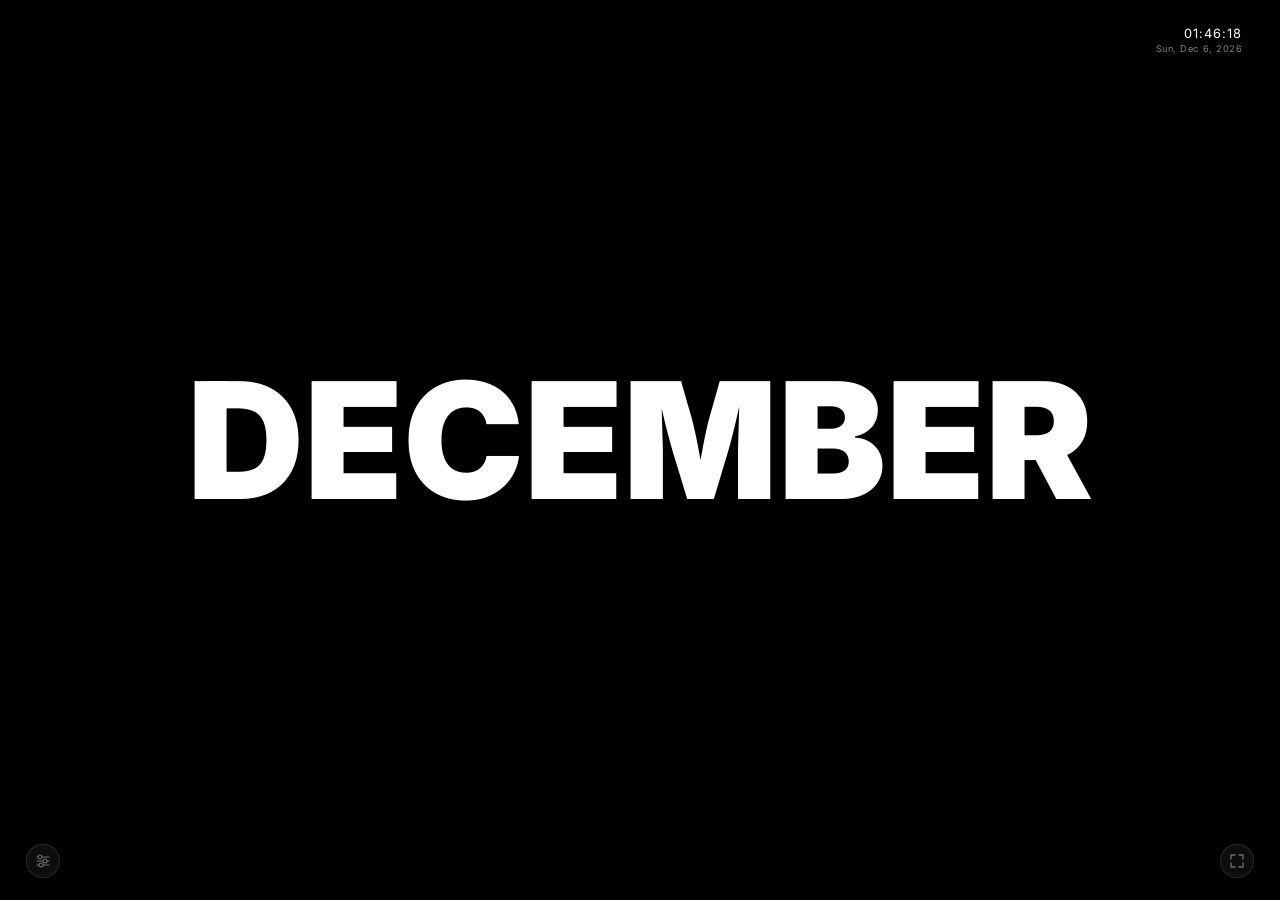
==== commit b3912c67: "Keep the screen awake while the wallpaper is showing (v1.0.1) Left open in a browser, the wallpaper " ====
--- a/Animated-Months-Live-Wallpaper.html
+++ b/Animated-Months-Live-Wallpaper.html
@@ -1194,6 +1194,34 @@
   document.addEventListener('webkitfullscreenchange', updateFsIcon);
 
   /* ═══════════════════════════════════════════════════════
+     KEEP THE SCREEN AWAKE
+     Without this the computer treats the wallpaper like any
+     other page and sleeps the screen or starts the screensaver.
+     The browser lets go when the tab is hidden, and the system
+     can drop it on its own (after sleep, on low battery), so ask
+     again on return, on a tap and every 20 seconds. Skipped in
+     the site's preview frame, where it isn't allowed.
+  ═══════════════════════════════════════════════════════ */
+  let wakeLock = null;
+  let askingForWake = false;
+  async function keepAwake() {
+    if (EMBEDDED || wakeLock || askingForWake || !navigator.wakeLock) return;
+    if (document.visibilityState !== 'visible') return;
+    askingForWake = true;
+    try {
+      wakeLock = await navigator.wakeLock.request('screen');
+      wakeLock.addEventListener('release', () => { wakeLock = null; });
+    } catch (e) {
+      wakeLock = null;
+    }
+    askingForWake = false;
+  }
+  keepAwake();
+  document.addEventListener('visibilitychange', keepAwake);
+  document.addEventListener('pointerdown', keepAwake);
+  setInterval(keepAwake, 20000);
+
+  /* ═══════════════════════════════════════════════════════
      FONT LOADING
      The canvas can't wait for a font by itself, so ask for the one
      in use and redraw once it's ready (otherwise the first frame
